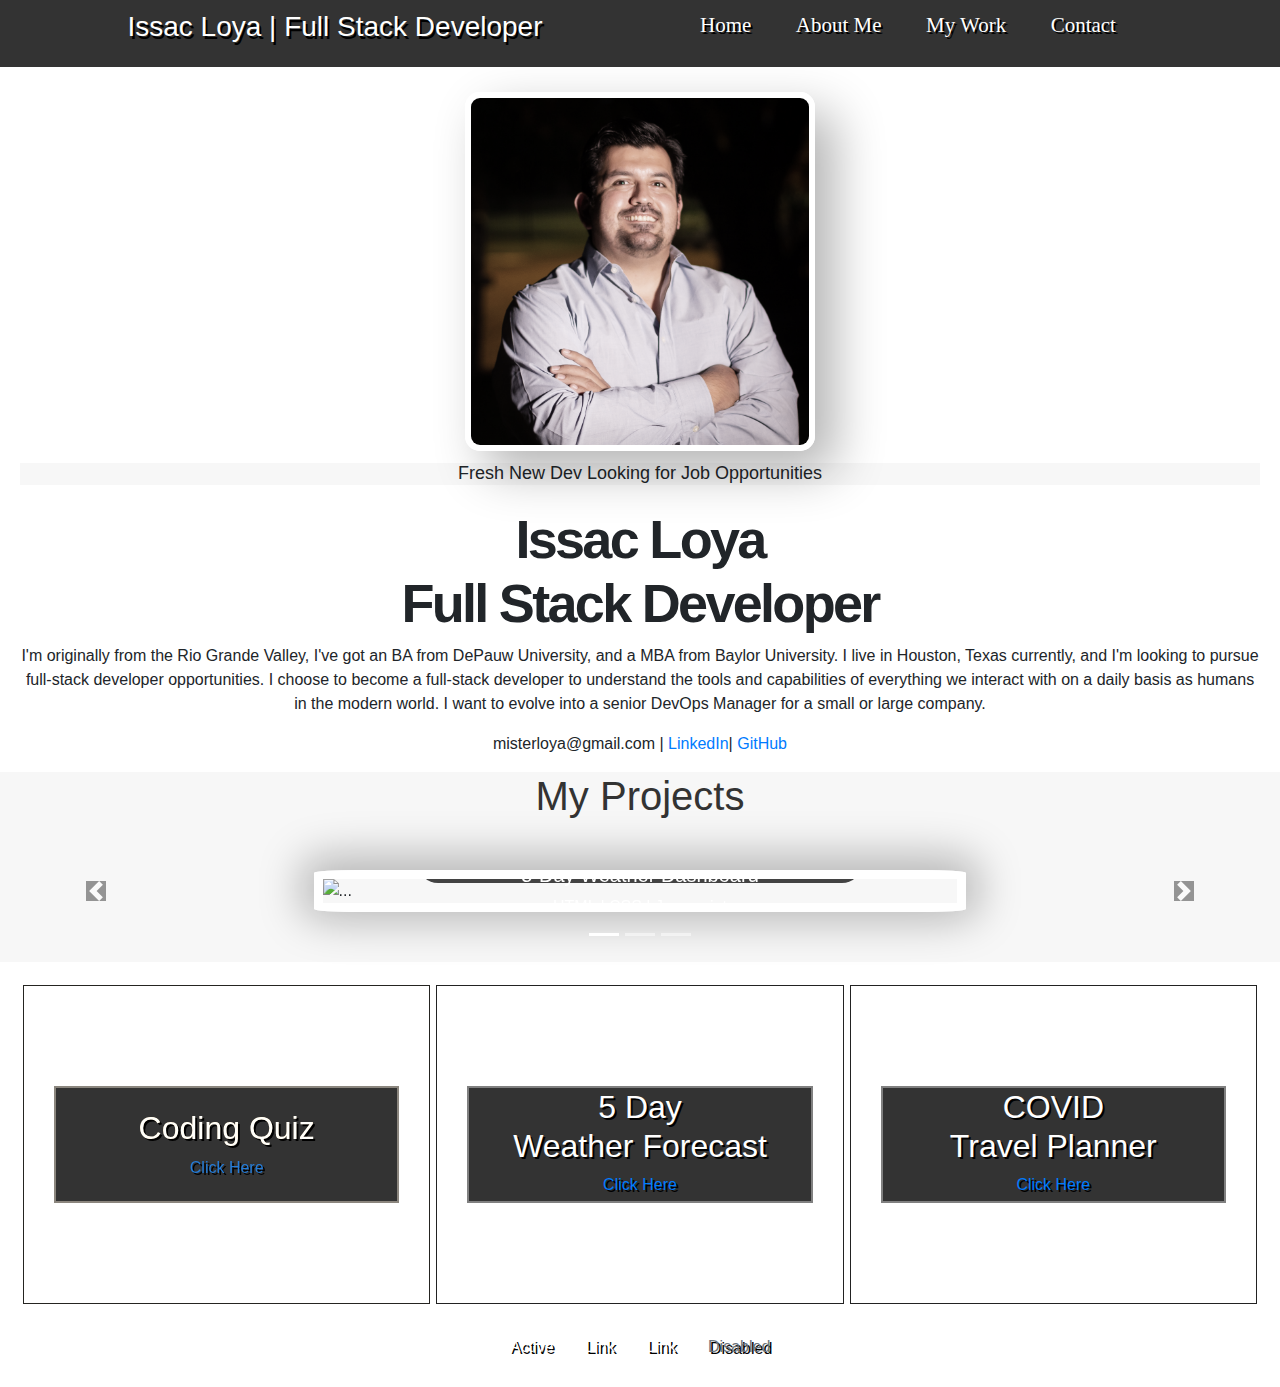
==== index.html @ b4ba7d02 "changes before submission" ====
<!DOCTYPE html>
<html lang="en">
<head>
	<meta charset="UTF-8">
	<meta name="viewport" content="width=device-width, initial-scale=1.0">
	<link rel="stylesheet" href="https://stackpath.bootstrapcdn.com/bootstrap/4.3.1/css/bootstrap.min.css" integrity="sha384-ggOyR0iXCbMQv3Xipma34MD+dH/1fQ784/j6cY/iJTQUOhcWr7x9JvoRxT2MZw1T" crossorigin="anonymous">
	<script src="https://stackpath.bootstrapcdn.com/bootstrap/4.3.1/js/bootstrap.min.js" integrity="sha384-JjSmVgyd0p3pXB1rRibZUAYoIIy6OrQ6VrjIEaFf/nJGzIxFDsf4x0xIM+B07jRM" crossorigin="anonymous"></script>
	<link rel="stylesheet" href="./css/style.css">
	<title>Issac Loya Portfolio </title>
</head>
<body>
	

<!-- This is where my Name, Title and scrollable links are -->
<header>
	<section class="nav-wrapper">
		<div class="branding">
			<h3>Issac Loya | Full Stack Developer</h3>
		</div>
		<div class="nav branding">
			<ul class="menu" id = "menuList">
				<li> <a href="https://misterloya.github.io/HW2/">Home</li>
				<li> <a href="./html/aboutme.html">About Me </a></li>
		      <!-- My WORK -->
				<li> <a href="./html/mywork.html">My Work</a></li>

				<!-- CONTACT  -->
				<li> <a href="./html/contact.html">Contact</a></li>						
			</ul>
		</div>
	</section>
</header>

<!-- main section of the website, includes a potrait, and a brief description about myself.  -->
<main>
	<section id="banner">
		<div class="portrait">
			<img src="./img/Issac_Loya.jpg" alt="Issac Loya Photo" />
		</div>
		<div class="bio">
			<h1 class="eyebrow">Fresh New Dev Looking for Job Opportunities</h1>
			<h2>Issac Loya <br> Full Stack Developer</h2>
			<p>I'm originally from the Rio Grande Valley, I've got an BA from DePauw University, and a MBA from Baylor University.
				I live in Houston, Texas currently, and I'm looking to pursue full-stack developer opportunities.
				I choose to become a full-stack developer to understand the tools and capabilities of everything we interact with on 
				a daily basis as humans in the modern world. I want to evolve into a senior DevOps Manager for a small or large company. 
			</p>

			<p>misterloya@gmail.com | <a href="https://www.linkedin.com/in/issacloya/">LinkedIn</a>| <a href="https://github.com/misterloya"> GitHub</a></p>
		</div>
	</section>
</main>

<!-- the footer contains the section in which users can find my potential work, I've featured mock photos of 
restaurant websites as a stand in until my real projects can be featured.  -->
<div class ="projectBanner"> 
	<h1>My Projects</h1>
</div>

<!-- set up a new html page, contact.html, then link link 20-23 to the proper page < -->


<!--boostrap carousel starts -->
<div id="carouselExampleCaptions" class="carousel slide" data-ride="carousel">
	<ol class="carousel-indicators">
	  <li data-target="#carouselExampleCaptions" data-slide-to="0" class="active"></li>
	  <li data-target="#carouselExampleCaptions" data-slide-to="1"></li>
	  <li data-target="#carouselExampleCaptions" data-slide-to="2"></li>
	</ol>
	<div class="carousel-inner">
	  <div class="carousel-item active">
		<img src="img\codegenerator.gif" class="d-block w-100" alt="...">
		<div class="carousel-caption d-none d-md-block">
		  <h5>5-Day Weather Dashboard </h5>
		  <p>HTML | CSS | Javascript  </p>
		</div>
	  </div>
	  <div class="carousel-item">
		<img src="img\covidtravel.gif" class="d-block w-100" alt="...">
		<div class="carousel-caption d-none d-md-block">
		  <h5>Covid Travel Planner</h5>
		  <p>HTML | CSS | JAVASCRIPT | APIs</p>
		</div>
	  </div>
	  <div class="carousel-item">
		<img src="img\thecodingquiz.gif" class="d-block w-100" alt="...">
		<div class="carousel-caption d-none d-md-block">
		  <h5>Coding Quiz</h5>
		  <p>HTML | CSS | JAVASCRIPT | LOCAL STORAGE</p>
		</div>
	  </div>
	</div>
	<a class="carousel-control-prev" href="#carouselExampleCaptions" role="button" data-slide="prev">
	  <span class="carousel-control-prev-icon" aria-hidden="true"></span>
	  <span class="sr-only">Previous</span>
	</a>
	<a class="carousel-control-next" href="#carouselExampleCaptions" role="button" data-slide="next">
	  <span class="carousel-control-next-icon" aria-hidden="true"></span>
	  <span class="sr-only">Next</span>
	</a>
  </div>


<!-- bootstrap carousel ends ASK SZILARD ABOUT RESIZING AND MARGIN/PADDING ADJUSTMENTS INREGARDS TO RESPONSIVENESS -->
<!-- WHAT OTHER JAVASCRIPT COULD I INCLUDE, THAT'S THE IDEA RIGHT? -->
<!-- SHOULD I INCORPORATE AN API -->
<!-- LINK MY INSTAGRAM-->
<!-- INCLUDE AN ACTUAL FOOTER WITH COPYWRITE AND LINKS WITH ICONS-->
<!-- MAKING PROJECT OVERLAYS ALL THE SAME SIZE -->
<!-- MY WORK  -->
	<section id="projects">
		<div class="project" id="project-01">
			<div id = "realign" class="overlay"> 
				<h2>Coding Quiz</h2><a href="https://misterloya.github.io/codeQuiz_IssacLoya/" target="_blank" >Click Here</a>
			</div>
		</div>

		<div class="project" id="project-02">
			<div class="overlay"> 
				<h2>5 Day <br> Weather Forecast</h2><a href="https://misterloya.github.io/weather_app_Loya/" target="_blank">Click Here</a>
			</div>
		</div>

		<div class="project" id="project-03">
			<div class="overlay"> 
				<h2>COVID <br> Travel Planner </h2><a href="https://jrod3323.github.io/Covid_Travel_Planner/" target="_blank">Click Here</a>
			</div>
		</div>

<!-- LAST PROJECT I'M NOT GOING TO USE UNLESS I CAME UP WITH SOMETHING ACCEPTABLE FOR NOW"
		<div class="project" id="project-04">
			<div class="overlay"> 
				<h2>See More</h2><a target="_blank">Click Here</a>
			</div>
		</div>			 -->
	</section>

	<footer id="footer" >
		<nav class="nav">
			<a class="nav-link active" href="#">Active</a>
			<a class="nav-link" href="#">Link</a>
			<a class="nav-link" href="#">Link</a>
			<a class="nav-link disabled" href="#" tabindex="-1" aria-disabled="true">Disabled</a>
		  </nav>
	</footer>


<script src="https://code.jquery.com/jquery-3.3.1.slim.min.js" integrity="sha384-q8i/X+965DzO0rT7abK41JStQIAqVgRVzpbzo5smXKp4YfRvH+8abtTE1Pi6jizo" crossorigin="anonymous"></script>
<script src="https://cdnjs.cloudflare.com/ajax/libs/popper.js/1.14.7/umd/popper.min.js" integrity="sha384-UO2eT0CpHqdSJQ6hJty5KVphtPhzWj9WO1clHTMGa3JDZwrnQq4sF86dIHNDz0W1" crossorigin="anonymous"></script>
<script src="https://stackpath.bootstrapcdn.com/bootstrap/4.3.1/js/bootstrap.min.js" integrity="sha384-JjSmVgyd0p3pXB1rRibZUAYoIIy6OrQ6VrjIEaFf/nJGzIxFDsf4x0xIM+B07jRM" crossorigin="anonymous"></script>

</body>
</html>
---- css/style.css ----
body{
 padding: 0px; 
 margin: 0px;
 font-family: "Helvetica";  
}

/* =========================

NAVIGATION

========================= */ 

.nav-wrapper {
  display: flex;
  background-color: #333;
  padding: 10px 30px;
  text-align: center;
  color: #fff;
}

.branding{
  flex:5;
  text-shadow: 2px 3px black; 
}

.nav{
  text-align: right;
}

.nav a {
  color:white;
  text-decoration: none;
  text-shadow: 2px 2px black; 
}


.nav a:hover {
  color:green;

}

.menu{
  text-align: right;
}

.menu li {
  display: inline;
  padding: 20px;
  color: rgb(255, 255, 255);
  font-size: 21px;
  line-height: 21px;
  padding: 5px 20px 5px 20px;
  border-radius: 4px;
  font-family: Georgia, serif;
  font-weight: normal;
  text-decoration: none;
  font-style: normal;
  font-variant: normal;
  text-transform: none;
  /* background-image: linear-gradient(to right, rgb(28, 110, 164) 0%, rgb(35, 136, 203) 50%, rgb(20, 78, 117) 100%); */
  /* box-shadow: rgb(0, 0, 0) 5px 5px 15px 5px; */
  display: inline-block;
}

/* =========================

BANNER BIO

========================= */ 


#banner{
  display: flex;
  align-items: center;
  background: white;
  height: 50vh;
  min-height: 550px;
}


.portrait{
  flex: 5;
  text-align: center;
  padding-left: 346px;
}

.portrait img{
  max-width: 350px;
  border-radius: 15px;
  border: solid 6px #fff;
  box-shadow: 20px 20px 50px rgba(0,0,0,0.3);
  filter: grayscale(50%);
}

.bio {
  flex: 10;
  padding-right: 250px;
  padding-left: 157px;
  width: 250px;
}

.bio .eyebrow{
  font-size: 18px;
  
}

.bio h2 {
  margin-top: 22px;
  font-size: 54px;
  font-weight: 700;
  letter-spacing: -0.05em;
  /* margin: 9px; */
}

/* =========================

PROJECTS

========================= */ 

.h1, h1 {
  font-size: 2.5rem;
  background-color: #f7f7f7;
  margin: 0px;
}

.h5, h5 {
  font-size: 1.25rem;
  opacity: 100%;
}
.carousel {
  position: relative;
  background-color: #f7f7f7;
  padding: 50px 0px 50px 0px;
}

.carousel-inner {
  position: relative;
  /* width: 100%; */
  /* overflow: hidden; */
  width: 51%;
  margin-left: auto;
  margin-right: auto;
  border-radius: 7%;
  border: 9px solid white;
  box-shadow: 0px -3px 41px 13px rgba(0,0,0,0.25);
}

.carousel-caption {
  position: absolute;
  right: 15%;
  bottom: 20px;
  left: 15%;
  z-index: 10;
  padding-top: 20px;
  padding-bottom: 20px;
  color: white;
  background-color: #333;
  text-align: center;
  border-radius: 20px;
  height: 24%;
  opacity: 92%;
}

  .carousel-control-prev-icon{
    background-color: #333;
  }

  .carousel-control-next-icon{
    background-color: #333;
  } 

 
.instagram {
  padding: 15px 25px 100px 25px;
  
}

#insta {
  text-align: center;
  text-decoration:underline;
}

.crt-widget.crt-widget-branded {
  padding-bottom: 25px;
  filter: drop-shadow(0px 2px 3.2px #333);
}

#realign {
  padding-top: 21px;
}

#projects {
  display: flex;
  /* background-color: #333; */
  /* justify-content: space-between; */
  padding: 20px;
}
.projectBanner {
  text-align: center;
  color: #333;
  /* text-shadow: 2px 4px black; */
  /* padding: 2px; */
  /* background-color: #333; */
}

.project {
  flex: 3;
  background-color:#111;
  padding: 100px 30px;
  text-align: center;
  border: solid 1px #222; 
  color: white;
  text-shadow: 2px 2px black;

}

.overlay {
  border: 2px solid grey;
  background-color: rgba(0,0,0,0.8);
  /* padding-bottom: 20px; */
  height: 117px;
}

#project-01{
  background: url("https://image.freepik.com/free-photo/woman-working-laptop-nature_53876-82407.jpg") ;
  background-size: cover;
  background-position: center;
  filter: sepia(25%);
  margin: 3px;
  
}

#project-02{
  background: url("https://image.freepik.com/free-photo/beautiful-woman-holding-umbrella_107420-12294.jpg");
  background-size: cover;
  background-position: center;
  margin: 3px;
}

#project-03{
  background: url("https://image.freepik.com/free-photo/couple-tourists-with-backpacks-mountain_1150-7520.jpg");
  background-size: cover;
  background-position: center;
  margin: 3px;
}


#footer {
    height: 60px;
    display: flex;
    justify-content: center;
    /* padding: 21px; */
}

.footyDiv {
  color: #333;
  display: flex;
  justify-content: center;
  align-items: center;
  justify-content: space-around;
}

/* email for contact page */
#yourMessage {
  display: flex;
  align-items: top;
  height: 75px;
  padding-top: 37px;
  padding-left: 10px;
}

.emailDiv {
  display: flex;
  justify-content: left;
  height: 105px;
  align-items: center;
  padding: 5px;
}

textarea {
  width: 220px;
}

#emailButton {
  margin-left: 14px;
}

#yourEmail {

}

input[type="text"] {
  margin: 10px 10px 10px 0;
  display: flex;
  justify-content: left;
}

/* #project-04{
  background: url("https://www.intechnic.com/hs-fs/hubfs/Imported_Blog_Media/Best-restaurant-website-design-inspirations_2_cr-ele-3.jpg?width=1024&height=512&name=Best-restaurant-website-design-inspirations_2_cr-ele-3.jpg");
  background-size: cover;
  background-position: center;
} */

/* =========================

MEDIA QUERIES

========================= */ 

@media only screen and (max-width:1440px){

    section#banner {
      display: block;
      height: fit-content;
    }

    .portrait{
      padding-left: 0;
      padding-top: 25px;
    }

    .bio {
      text-align: center;
      width: 100%;
      padding: 12px 20px 0 20px;
  }
}

@media only screen and (max-width: 900px) {

  #banner{
      -webkit-flex-direction: column;
      flex-direction: column;
      height: auto;
  }

  .portrait img{
    width: 50%;
    max-width: 350px;
  }

  .bio {
      text-align: center;
      padding: 12px 15px 0 15px;
      padding : top;
  }

  #projects{
      -webkit-flex-direction: column;
      flex-direction: column;
  }

}
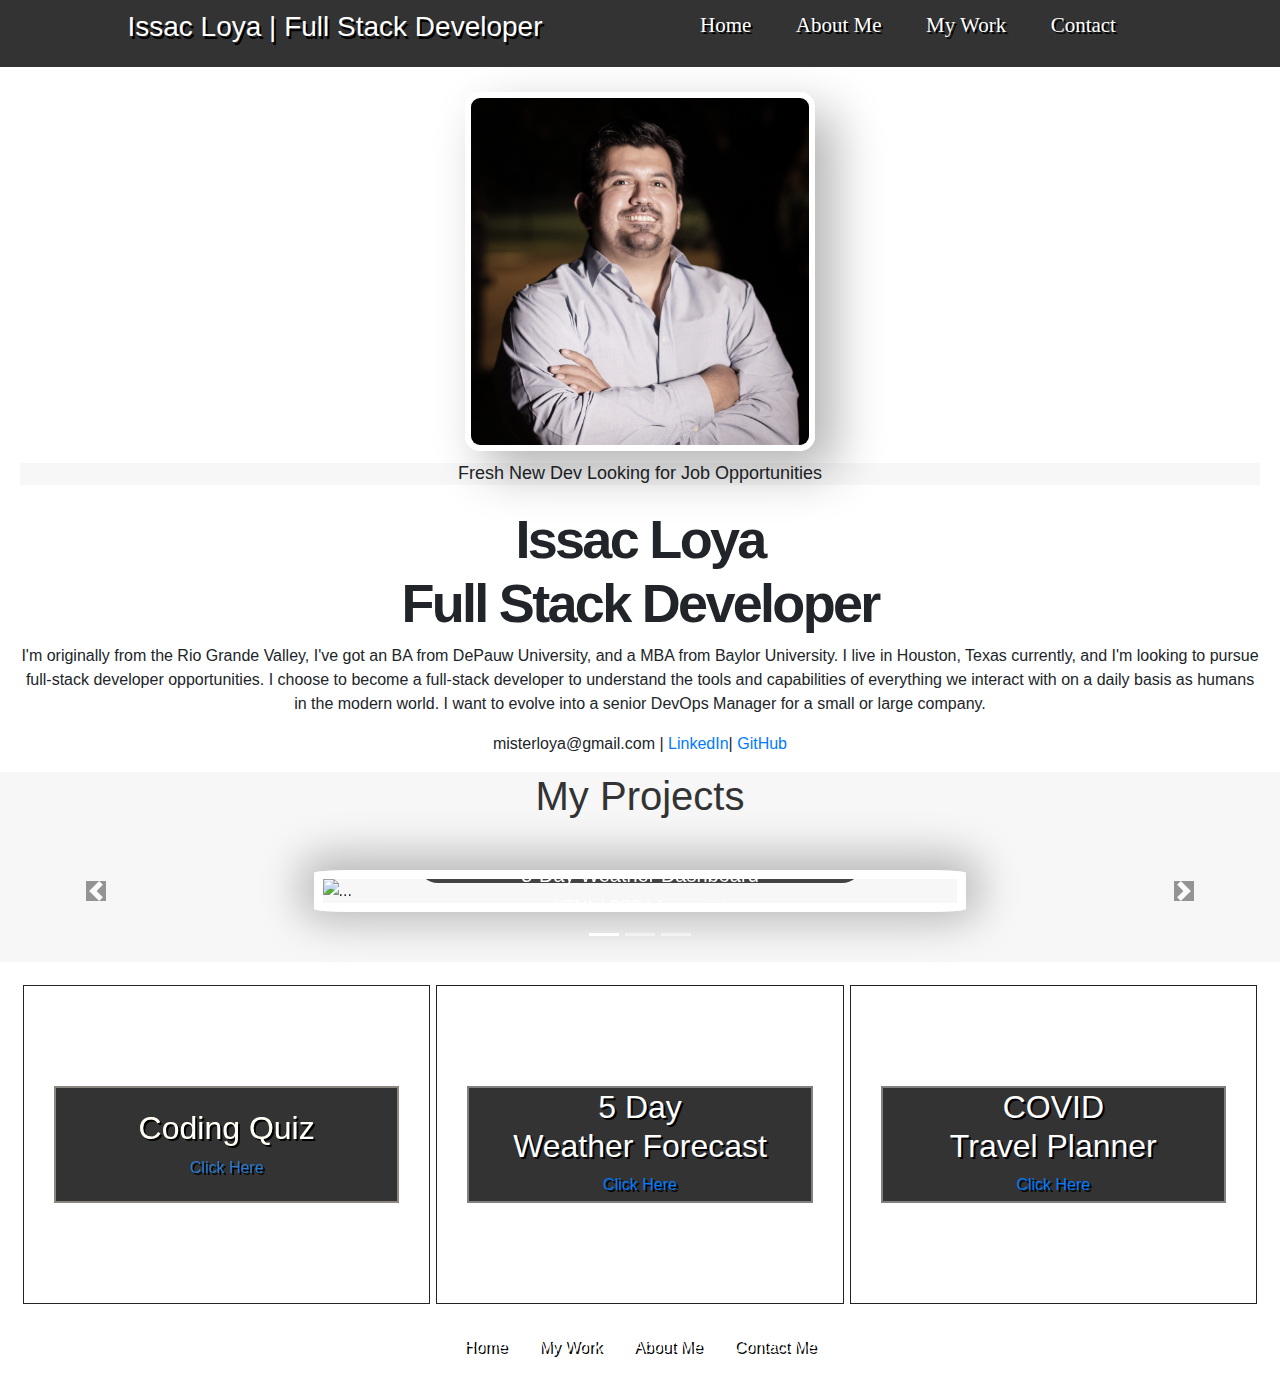
==== commit ac86fc7c: "fixed footer links" ====
--- a/index.html
+++ b/index.html
@@ -13,13 +13,13 @@
 
 <!-- This is where my Name, Title and scrollable links are -->
 <header>
-	<section class="nav-wrapper">
+	<section class="nav-wrapper"> 
 		<div class="branding">
 			<h3>Issac Loya | Full Stack Developer</h3>
 		</div>
 		<div class="nav branding">
 			<ul class="menu" id = "menuList">
-				<li> <a href="https://misterloya.github.io/HW2/">Home</li>
+				<li> <a href="https://misterloya.github.io/Issac-Loya-Portfolio/">Home</li>
 				<li> <a href="./html/aboutme.html">About Me </a></li>
 		      <!-- My WORK -->
 				<li> <a href="./html/mywork.html">My Work</a></li>
@@ -69,7 +69,7 @@
 	</ol>
 	<div class="carousel-inner">
 	  <div class="carousel-item active">
-		<img src="img\codegenerator.gif" class="d-block w-100" alt="...">
+		<img src= "img\weatheradash.gif" class="d-block w-100" alt="...">
 		<div class="carousel-caption d-none d-md-block">
 		  <h5>5-Day Weather Dashboard </h5>
 		  <p>HTML | CSS | Javascript  </p>
@@ -137,10 +137,10 @@
 
 	<footer id="footer" >
 		<nav class="nav">
-			<a class="nav-link active" href="#">Active</a>
-			<a class="nav-link" href="#">Link</a>
-			<a class="nav-link" href="#">Link</a>
-			<a class="nav-link disabled" href="#" tabindex="-1" aria-disabled="true">Disabled</a>
+			<a class="nav-link active" href="https://misterloya.github.io/Issac-Loya-Portfolio/">Home</a>
+			<a class="nav-link" href="./html/mywork.html">My Work</a>
+			<a class="nav-link" href="./html/aboutme.html">About Me</a>
+			<a class="nav-link" href="./html/contact.html">Contact Me</a>
 		  </nav>
 	</footer>
 
--- a/css/style.css
+++ b/css/style.css
@@ -252,7 +252,8 @@
     height: 60px;
     display: flex;
     justify-content: center;
-    /* padding: 21px; */
+    color: black;
+    
 }
 
 .footyDiv {
@@ -288,14 +289,20 @@
   margin-left: 14px;
 }
 
-#yourEmail {
-
-}
 
 input[type="text"] {
   margin: 10px 10px 10px 0;
   display: flex;
   justify-content: left;
+}
+
+iframe {
+  width: 95%;
+  display: block;
+  margin-left: auto;
+  margin-right: auto;
+  height: 790px;
+  max-block-size: fit-content;
 }
 
 /* #project-04{
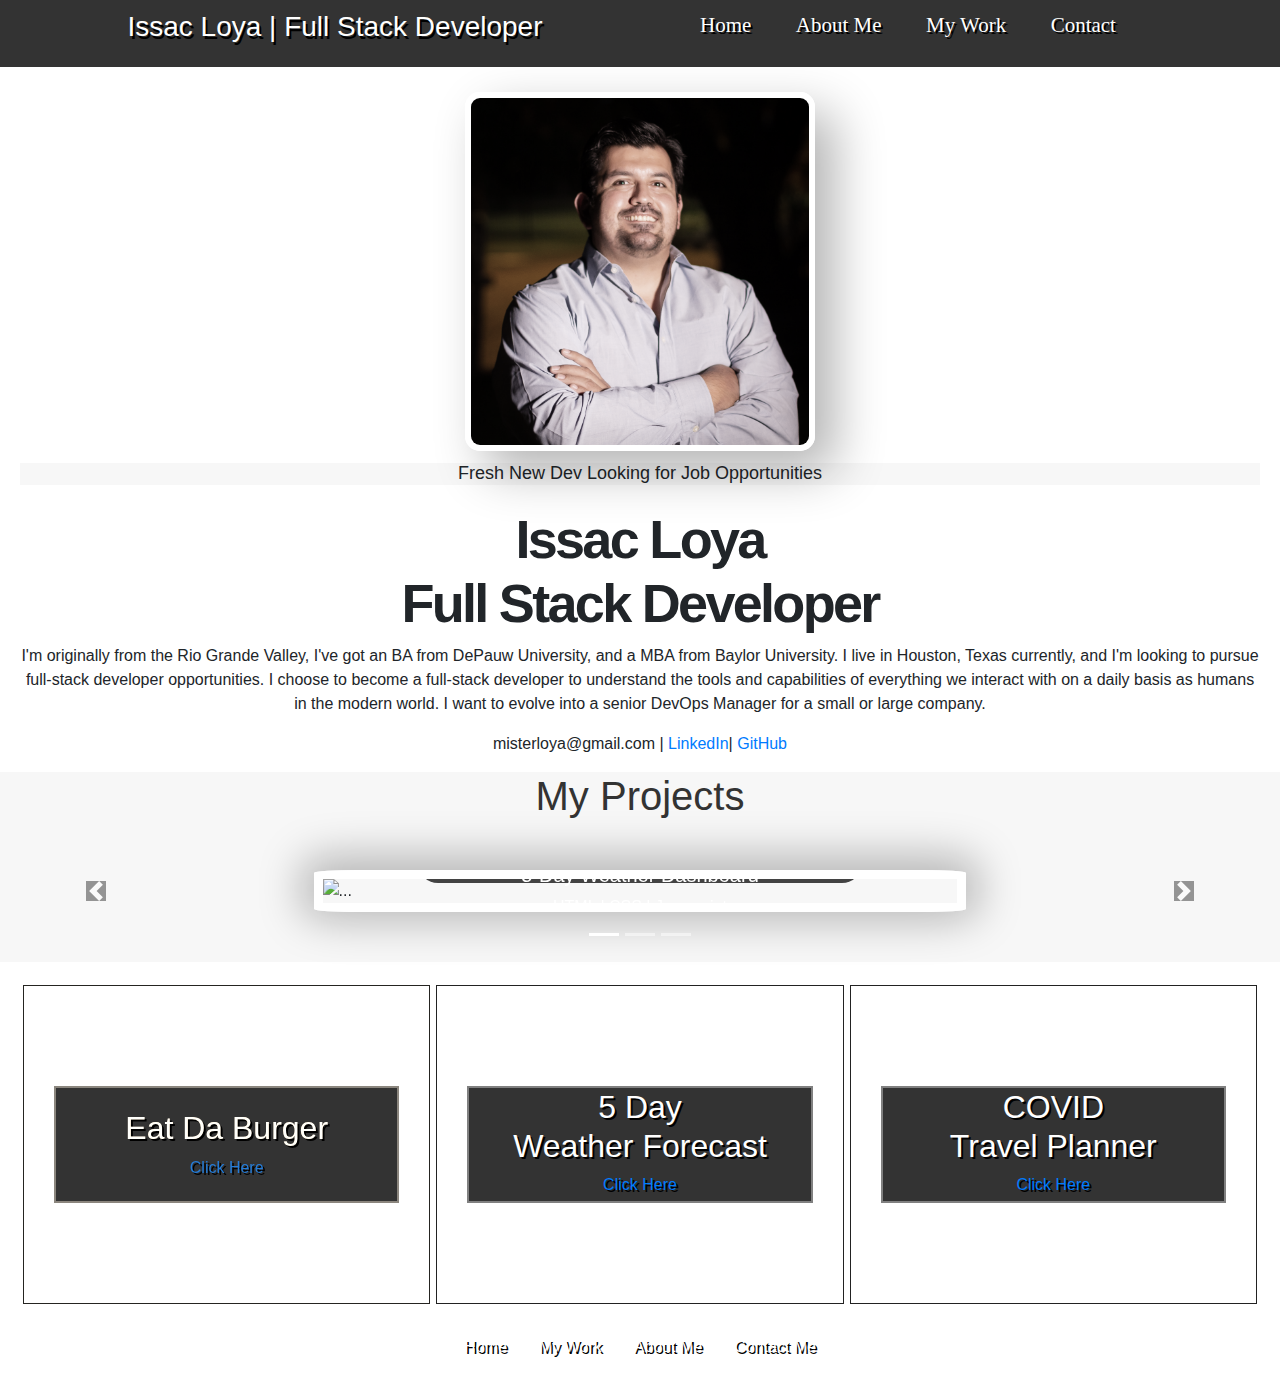
==== commit 6f60d0f0: "changes to index.html" ====
--- a/index.html
+++ b/index.html
@@ -111,7 +111,7 @@
 	<section id="projects">
 		<div class="project" id="project-01">
 			<div id = "realign" class="overlay"> 
-				<h2>Coding Quiz</h2><a href="https://misterloya.github.io/codeQuiz_IssacLoya/" target="_blank" >Click Here</a>
+				<h2>Eat Da Burger</h2><a href="https://loya-eat-da-burger.herokuapp.com/" target="_blank" >Click Here</a>
 			</div>
 		</div>
 
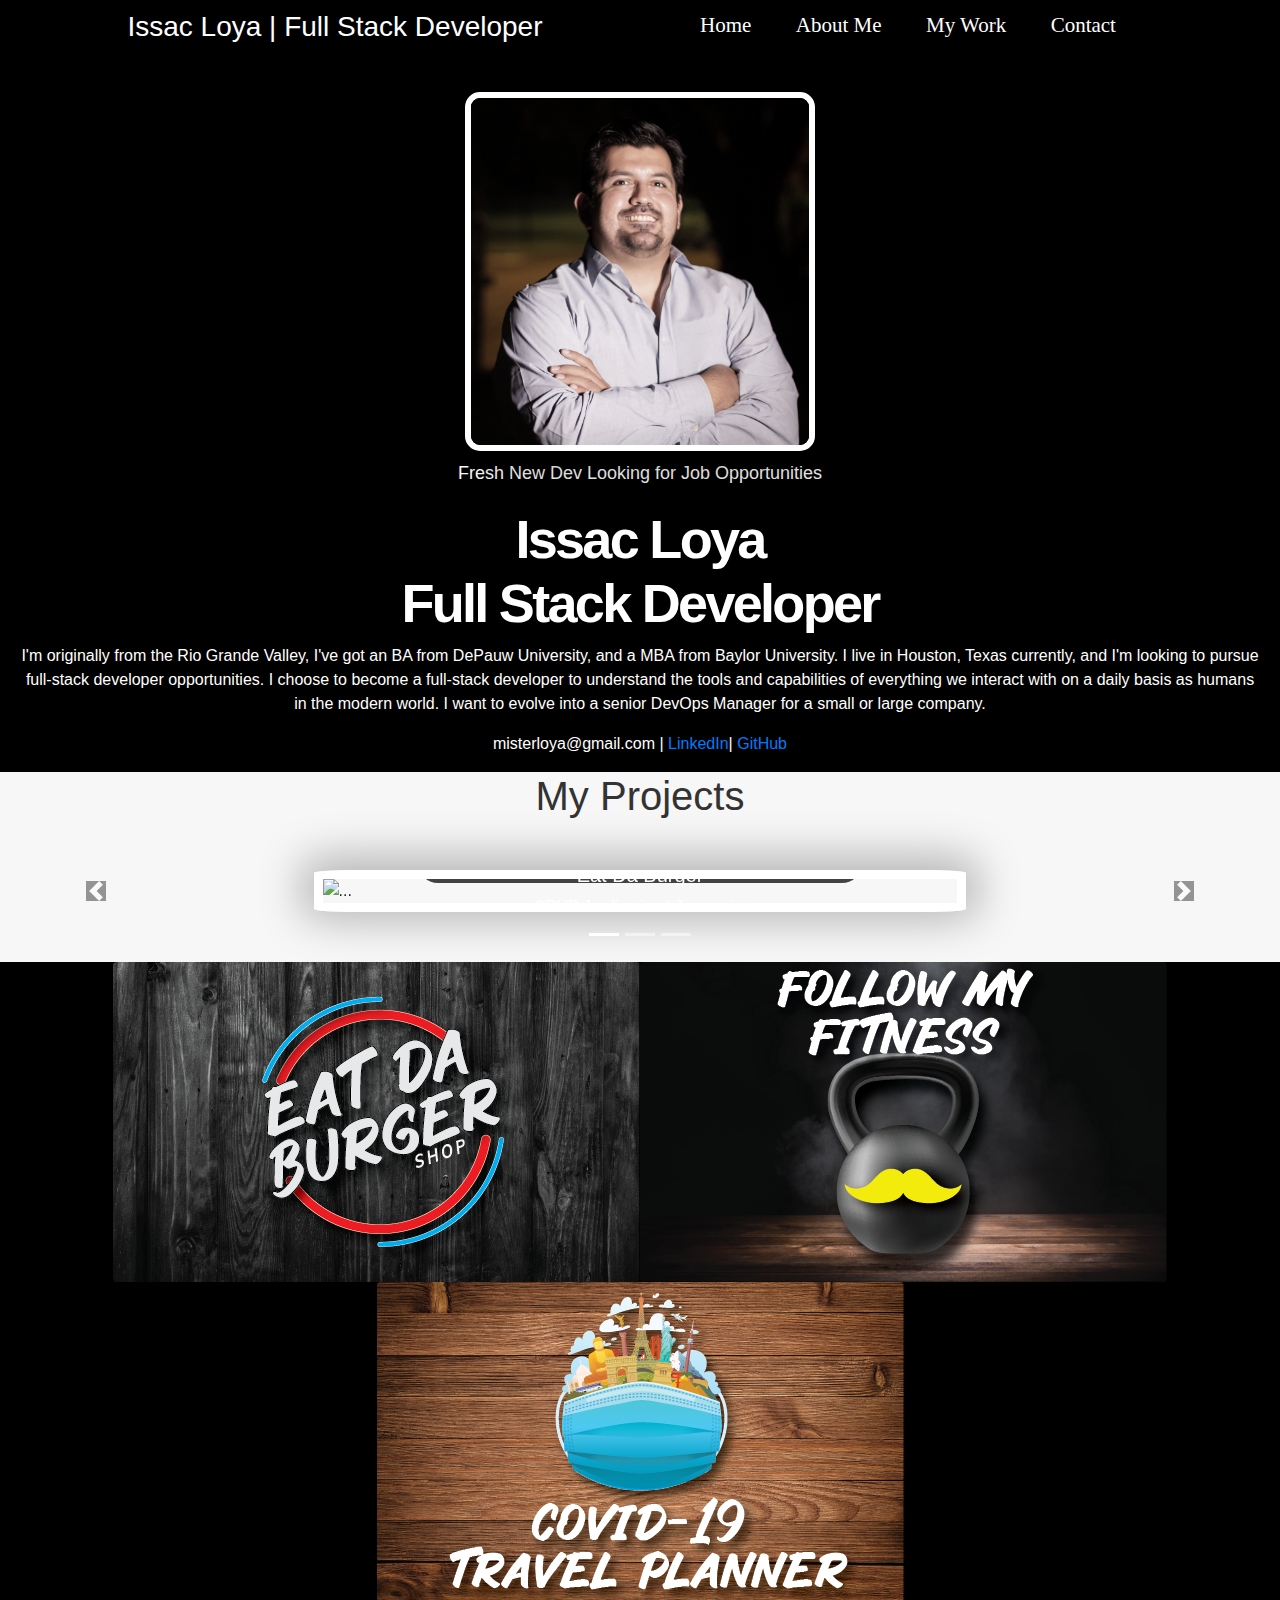
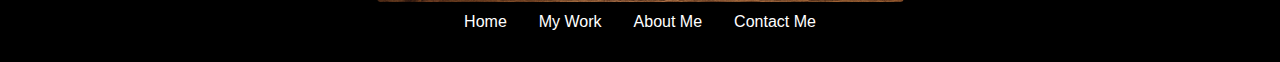
==== commit abbdfd61: "reworking images" ====
--- a/index.html
+++ b/index.html
@@ -71,8 +71,8 @@
 	  <div class="carousel-item active">
 		<img src= "img\weatheradash.gif" class="d-block w-100" alt="...">
 		<div class="carousel-caption d-none d-md-block">
-		  <h5>5-Day Weather Dashboard </h5>
-		  <p>HTML | CSS | Javascript  </p>
+		  <h5>Eat Da Burger </h5>
+		  <p> CRUD Application | Javascript  </p>
 		</div>
 	  </div>
 	  <div class="carousel-item">
@@ -108,8 +108,8 @@
 <!-- INCLUDE AN ACTUAL FOOTER WITH COPYWRITE AND LINKS WITH ICONS-->
 <!-- MAKING PROJECT OVERLAYS ALL THE SAME SIZE -->
 <!-- MY WORK  -->
-	<section id="projects">
-		<div class="project" id="project-01">
+	<!-- <section id="projects">
+		<div class="project" id="project-01"style="background-image: url(">
 			<div id = "realign" class="overlay"> 
 				<h2>Eat Da Burger</h2><a href="https://loya-eat-da-burger.herokuapp.com/" target="_blank" >Click Here</a>
 			</div>
@@ -125,7 +125,30 @@
 			<div class="overlay"> 
 				<h2>COVID <br> Travel Planner </h2><a href="https://jrod3323.github.io/Covid_Travel_Planner/" target="_blank">Click Here</a>
 			</div>
-		</div>
+		</div> -->
+
+			<div class="row" justify="center">
+				<a href="https://loya-eat-da-burger.herokuapp.com/">
+					<div class="col-s4">
+						<img src="./img/Eat-Da-Burger.png" class="rounded float-start" alt="...">
+					</div>
+				</a>
+				<a href="https://follow-my-fitness.herokuapp.com/">
+					<div class="col-s4">
+						<img src="./img/Folllow-My-Fitness.png" class="rounded float-start" alt="...">
+					</div>
+				</a>
+				<a href="https://jrod3323.github.io/Covid_Travel_Planner/">
+					<div class="col-s4">
+						<img src="./img/covid-travel-planner.png" class="rounded float-start" alt="...">
+					</div>
+				</a>
+			</div>	
+
+
+
+
+
 
 <!-- LAST PROJECT I'M NOT GOING TO USE UNLESS I CAME UP WITH SOMETHING ACCEPTABLE FOR NOW"
 		<div class="project" id="project-04">
--- a/css/style.css
+++ b/css/style.css
@@ -4,6 +4,7 @@
  padding: 0px; 
  margin: 0px;
  font-family: "Helvetica";  
+ background-color: black;
 }
 
 /* =========================
@@ -14,7 +15,7 @@
 
 .nav-wrapper {
   display: flex;
-  background-color: #333;
+  background-color: black;
   padding: 10px 30px;
   text-align: center;
   color: #fff;
@@ -74,9 +75,10 @@
 #banner{
   display: flex;
   align-items: center;
-  background: white;
+  background: black;
   height: 50vh;
   min-height: 550px;
+  color: white;
 }
 
 
@@ -103,6 +105,8 @@
 
 .bio .eyebrow{
   font-size: 18px;
+  background-color: black;
+  color: white;
   
 }
 
@@ -225,7 +229,7 @@
 }
 
 #project-01{
-  background: url("https://image.freepik.com/free-photo/woman-working-laptop-nature_53876-82407.jpg") ;
+  background: url("img\Eat-Da-Burger.png") ;
   background-size: cover;
   background-position: center;
   filter: sepia(25%);
@@ -305,6 +309,11 @@
   max-block-size: fit-content;
 }
 
+.row{
+  display: flex;
+  justify-content: center;
+}
+
 /* #project-04{
   background: url("https://www.intechnic.com/hs-fs/hubfs/Imported_Blog_Media/Best-restaurant-website-design-inspirations_2_cr-ele-3.jpg?width=1024&height=512&name=Best-restaurant-website-design-inspirations_2_cr-ele-3.jpg");
   background-size: cover;
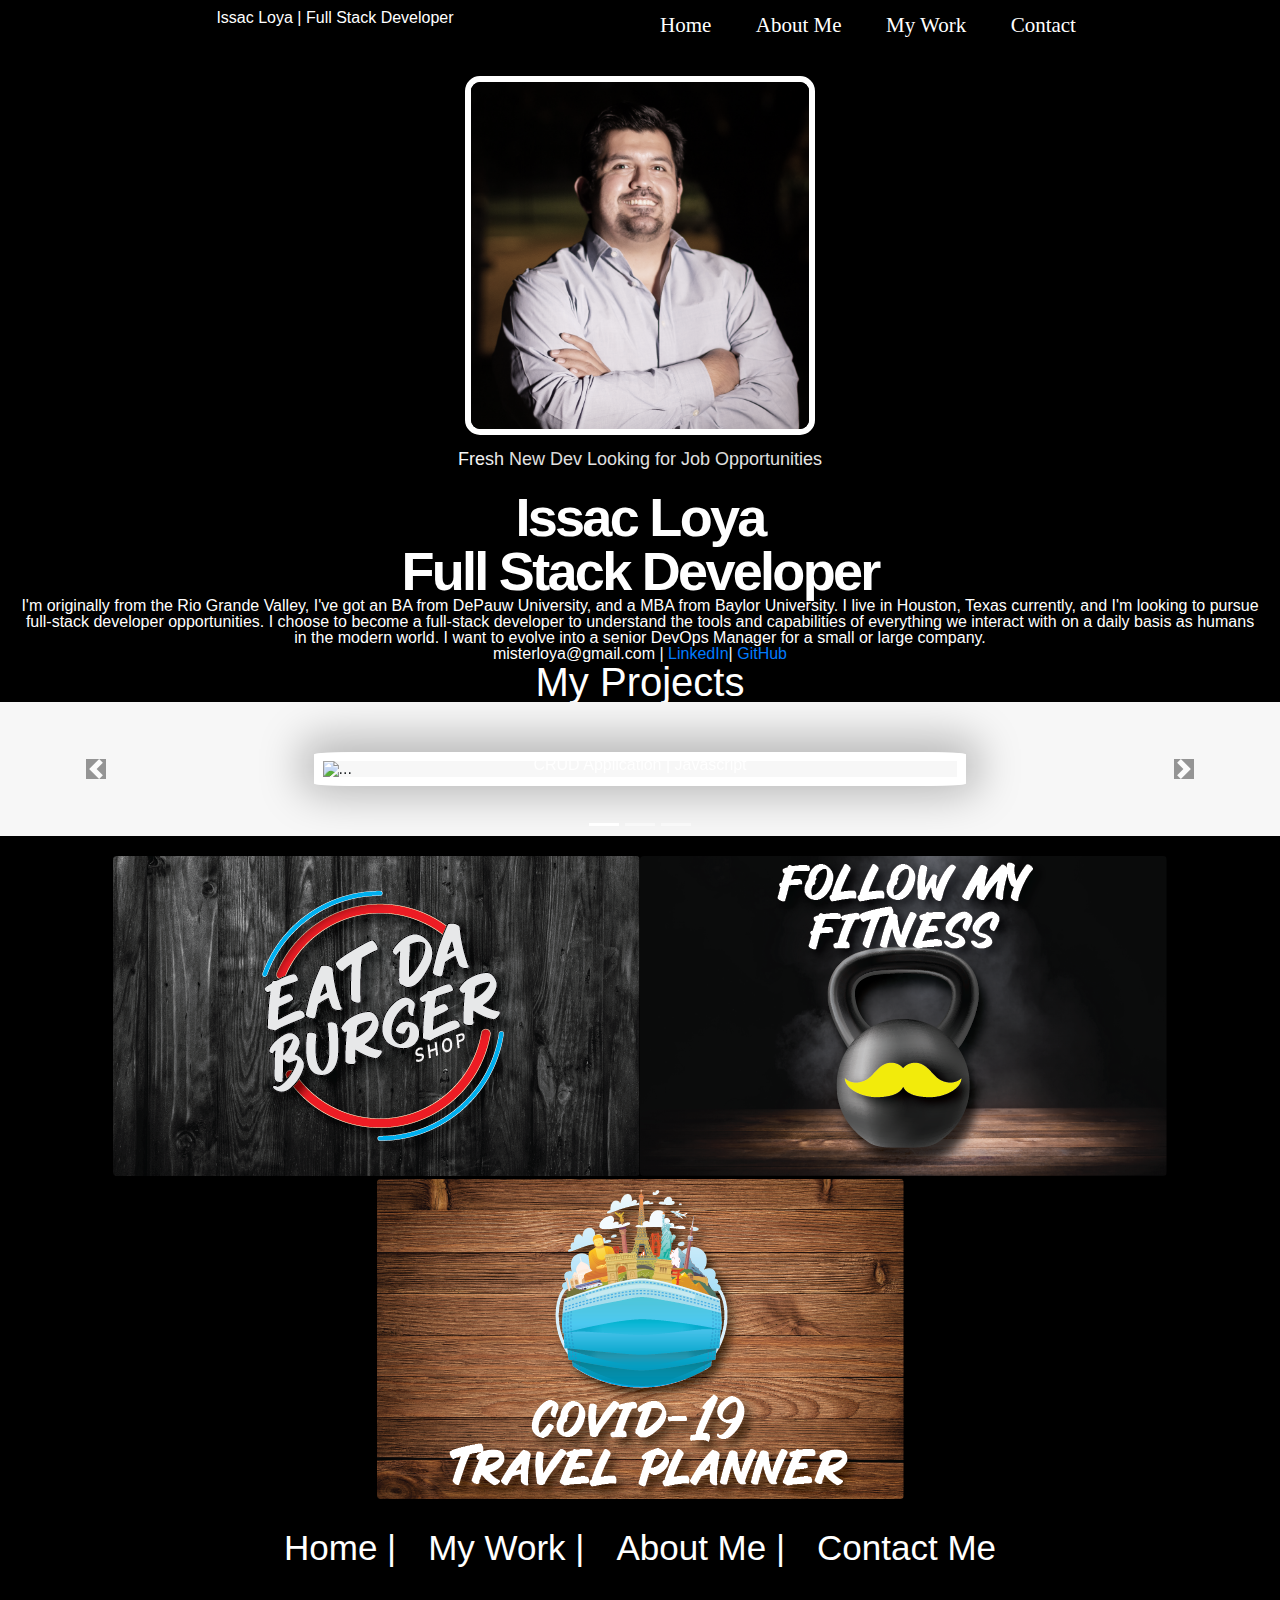
==== commit 895cc612: "deletion of old code" ====
--- a/index.html
+++ b/index.html
@@ -148,21 +148,11 @@
 
 
 
-
-
-<!-- LAST PROJECT I'M NOT GOING TO USE UNLESS I CAME UP WITH SOMETHING ACCEPTABLE FOR NOW"
-		<div class="project" id="project-04">
-			<div class="overlay"> 
-				<h2>See More</h2><a target="_blank">Click Here</a>
-			</div>
-		</div>			 -->
-	</section>
-
 	<footer id="footer" >
 		<nav class="nav">
-			<a class="nav-link active" href="https://misterloya.github.io/Issac-Loya-Portfolio/">Home</a>
-			<a class="nav-link" href="./html/mywork.html">My Work</a>
-			<a class="nav-link" href="./html/aboutme.html">About Me</a>
+			<a class="nav-link active" href="https://misterloya.github.io/Issac-Loya-Portfolio/">Home |</a>
+			<a class="nav-link" href="./html/mywork.html">My Work |</a>
+			<a class="nav-link" href="./html/aboutme.html">About Me |</a>
 			<a class="nav-link" href="./html/contact.html">Contact Me</a>
 		  </nav>
 	</footer>
--- a/css/style.css
+++ b/css/style.css
@@ -1,5 +1,52 @@
 
-
+/* http://meyerweb.com/eric/tools/css/reset/ 
+   v2.0 | 20110126
+   License: none (public domain)
+*/
+
+html, body, div, span, applet, object, iframe,
+h1, h2, h3, h4, h5, h6, p, blockquote, pre,
+a, abbr, acronym, address, big, cite, code,
+del, dfn, em, img, ins, kbd, q, s, samp,
+small, strike, strong, sub, sup, tt, var,
+b, u, i, center,
+dl, dt, dd, ol, ul, li,
+fieldset, form, label, legend,
+table, caption, tbody, tfoot, thead, tr, th, td,
+article, aside, canvas, details, embed, 
+figure, figcaption, footer, header, hgroup, 
+menu, nav, output, ruby, section, summary,
+time, mark, audio, video {
+	margin: 0;
+	padding: 0;
+	border: 0;
+	font-size: 100%;
+	font: inherit;
+	vertical-align: baseline;
+}
+/* HTML5 display-role reset for older browsers */
+article, aside, details, figcaption, figure, 
+footer, header, hgroup, menu, nav, section {
+	display: block;
+}
+body {
+	line-height: 1;
+}
+ol, ul {
+	list-style: none;
+}
+blockquote, q {
+	quotes: none;
+}
+blockquote:before, blockquote:after,
+q:before, q:after {
+	content: '';
+	content: none;
+}
+table {
+	border-collapse: collapse;
+	border-spacing: 0;
+}
 body{
  padding: 0px; 
  margin: 0px;
@@ -126,7 +173,6 @@
 
 .h1, h1 {
   font-size: 2.5rem;
-  background-color: #f7f7f7;
   margin: 0px;
 }
 
@@ -204,10 +250,8 @@
 }
 .projectBanner {
   text-align: center;
-  color: #333;
-  /* text-shadow: 2px 4px black; */
-  /* padding: 2px; */
-  /* background-color: #333; */
+  color: white;
+  background-color: black;
 }
 
 .project {
@@ -229,7 +273,6 @@
 }
 
 #project-01{
-  background: url("img\Eat-Da-Burger.png") ;
   background-size: cover;
   background-position: center;
   filter: sepia(25%);
@@ -238,7 +281,6 @@
 }
 
 #project-02{
-  background: url("https://image.freepik.com/free-photo/beautiful-woman-holding-umbrella_107420-12294.jpg");
   background-size: cover;
   background-position: center;
   margin: 3px;
@@ -251,12 +293,19 @@
   margin: 3px;
 }
 
+.row{
+  padding-top: 20px;
+  display: flex;
+  justify-content:center;
+}
 
 #footer {
-    height: 60px;
+    height: 150px;
     display: flex;
     justify-content: center;
-    color: black;
+    color: white;
+    font-size: 35px;
+    padding-top: 20px;
     
 }
 
@@ -264,8 +313,7 @@
   color: #333;
   display: flex;
   justify-content: center;
-  align-items: center;
-  justify-content: space-around;
+  justify-content: space-between;
 }
 
 /* email for contact page */
@@ -309,10 +357,6 @@
   max-block-size: fit-content;
 }
 
-.row{
-  display: flex;
-  justify-content: center;
-}
 
 /* #project-04{
   background: url("https://www.intechnic.com/hs-fs/hubfs/Imported_Blog_Media/Best-restaurant-website-design-inspirations_2_cr-ele-3.jpg?width=1024&height=512&name=Best-restaurant-website-design-inspirations_2_cr-ele-3.jpg");
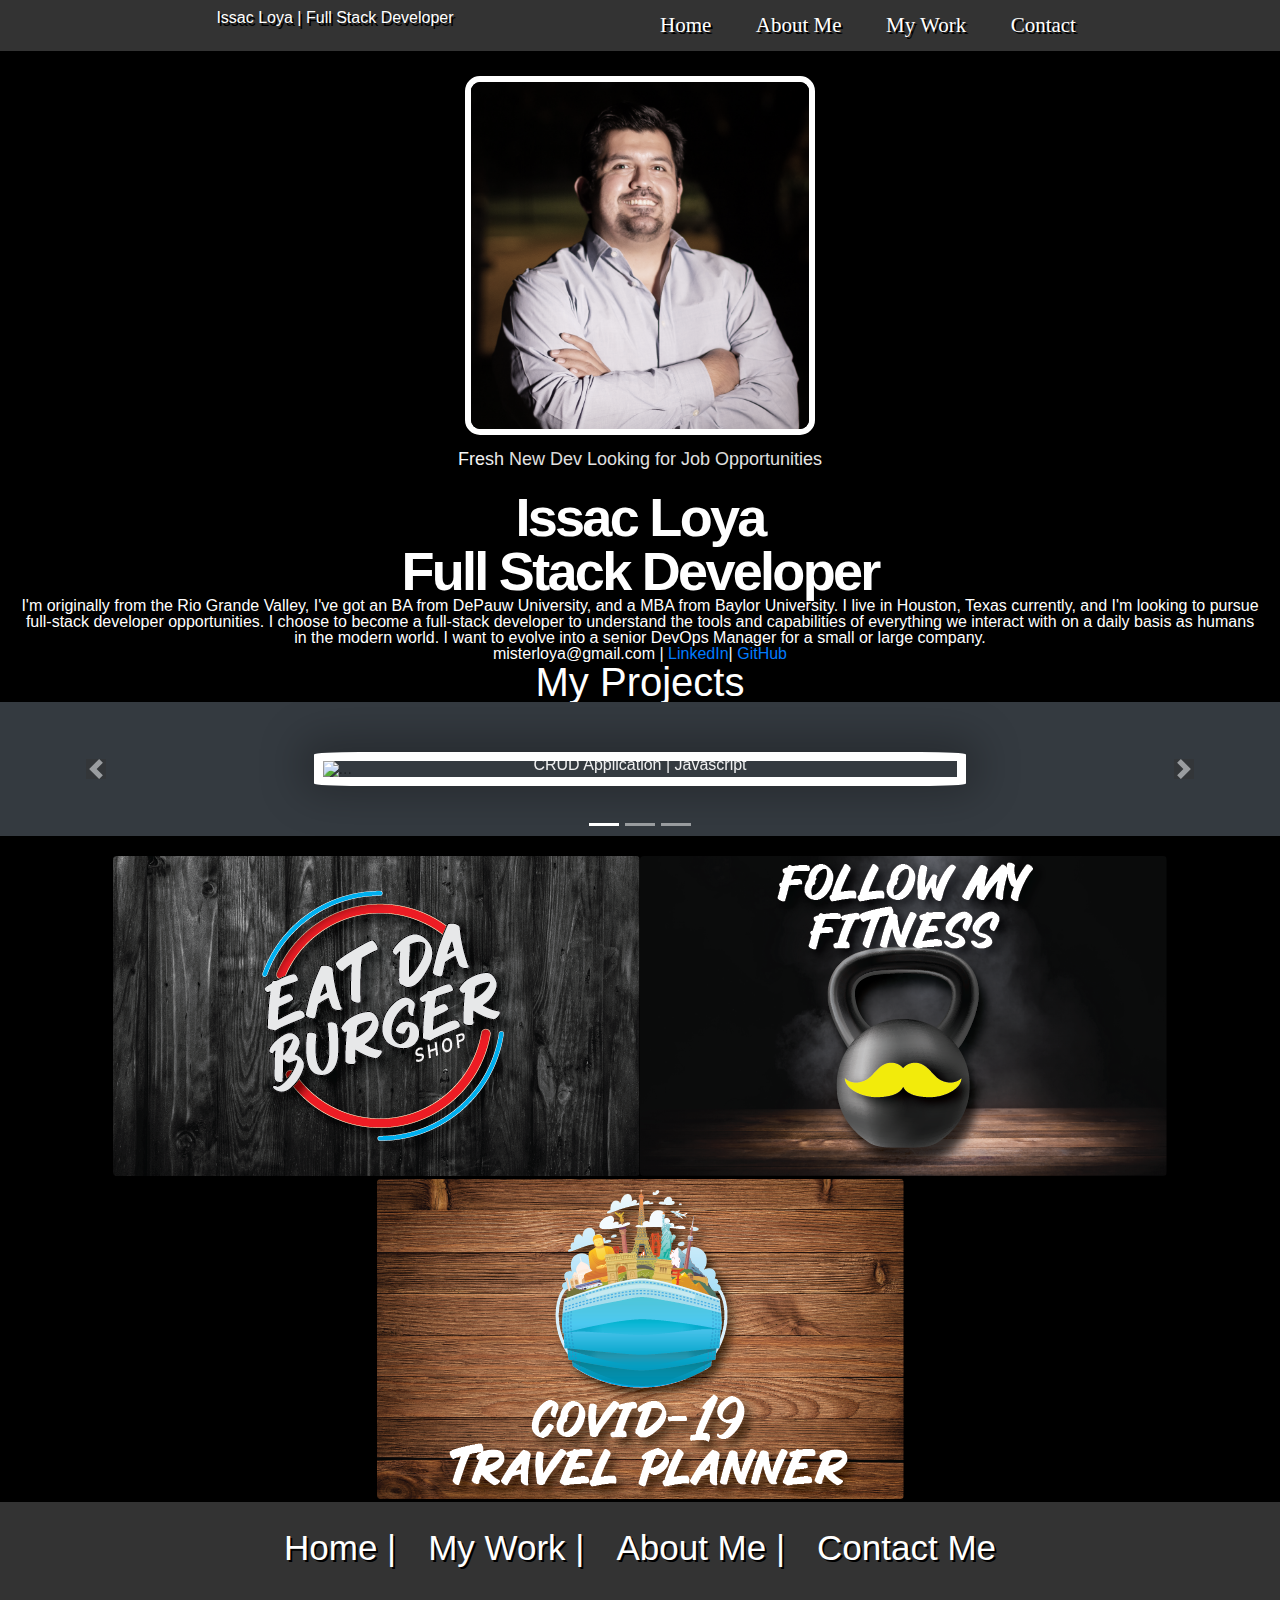
==== commit f7d56a24: "color changes to gif carousel" ====
--- a/index.html
+++ b/index.html
@@ -61,31 +61,31 @@
 
 
 <!--boostrap carousel starts -->
-<div id="carouselExampleCaptions" class="carousel slide" data-ride="carousel">
+<div id="carouselExampleCaptions" class="carousel slide bg-dark" data-ride="carousel">
 	<ol class="carousel-indicators">
 	  <li data-target="#carouselExampleCaptions" data-slide-to="0" class="active"></li>
 	  <li data-target="#carouselExampleCaptions" data-slide-to="1"></li>
 	  <li data-target="#carouselExampleCaptions" data-slide-to="2"></li>
 	</ol>
-	<div class="carousel-inner">
+	<div class="carousel-inner bg-dark" >
 	  <div class="carousel-item active">
-		<img src= "img\weatheradash.gif" class="d-block w-100" alt="...">
+		<img src= "./img/Eat-Da-Burger.gif" class="d-block w-100" alt="...">
 		<div class="carousel-caption d-none d-md-block">
 		  <h5>Eat Da Burger </h5>
 		  <p> CRUD Application | Javascript  </p>
 		</div>
 	  </div>
 	  <div class="carousel-item">
-		<img src="img\covidtravel.gif" class="d-block w-100" alt="...">
+		<img src="./img/follow-my-fitness.gif" class="d-block w-100" alt="...">
 		<div class="carousel-caption d-none d-md-block">
-		  <h5>Covid Travel Planner</h5>
+		  <h5>Follow My Fitness</h5>
 		  <p>HTML | CSS | JAVASCRIPT | APIs</p>
 		</div>
 	  </div>
 	  <div class="carousel-item">
-		<img src="img\thecodingquiz.gif" class="d-block w-100" alt="...">
+		<img src="./img/covidtravel.gif" class="d-block w-100" alt="...">
 		<div class="carousel-caption d-none d-md-block">
-		  <h5>Coding Quiz</h5>
+		  <h5>COVID Travel Planner</h5>
 		  <p>HTML | CSS | JAVASCRIPT | LOCAL STORAGE</p>
 		</div>
 	  </div>
--- a/css/style.css
+++ b/css/style.css
@@ -62,7 +62,7 @@
 
 .nav-wrapper {
   display: flex;
-  background-color: black;
+  background-color: #333;
   padding: 10px 30px;
   text-align: center;
   color: #fff;
@@ -85,7 +85,7 @@
 
 
 .nav a:hover {
-  color:green;
+  color: darkblue;
 
 }
 
@@ -304,17 +304,12 @@
     display: flex;
     justify-content: center;
     color: white;
+    background-color:#333;
     font-size: 35px;
     padding-top: 20px;
     
 }
 
-.footyDiv {
-  color: #333;
-  display: flex;
-  justify-content: center;
-  justify-content: space-between;
-}
 
 /* email for contact page */
 #yourMessage {
@@ -356,6 +351,9 @@
   height: 790px;
   max-block-size: fit-content;
 }
+/* #carouselExampleCaptions{
+  background-color: black;
+} */
 
 
 /* #project-04{
